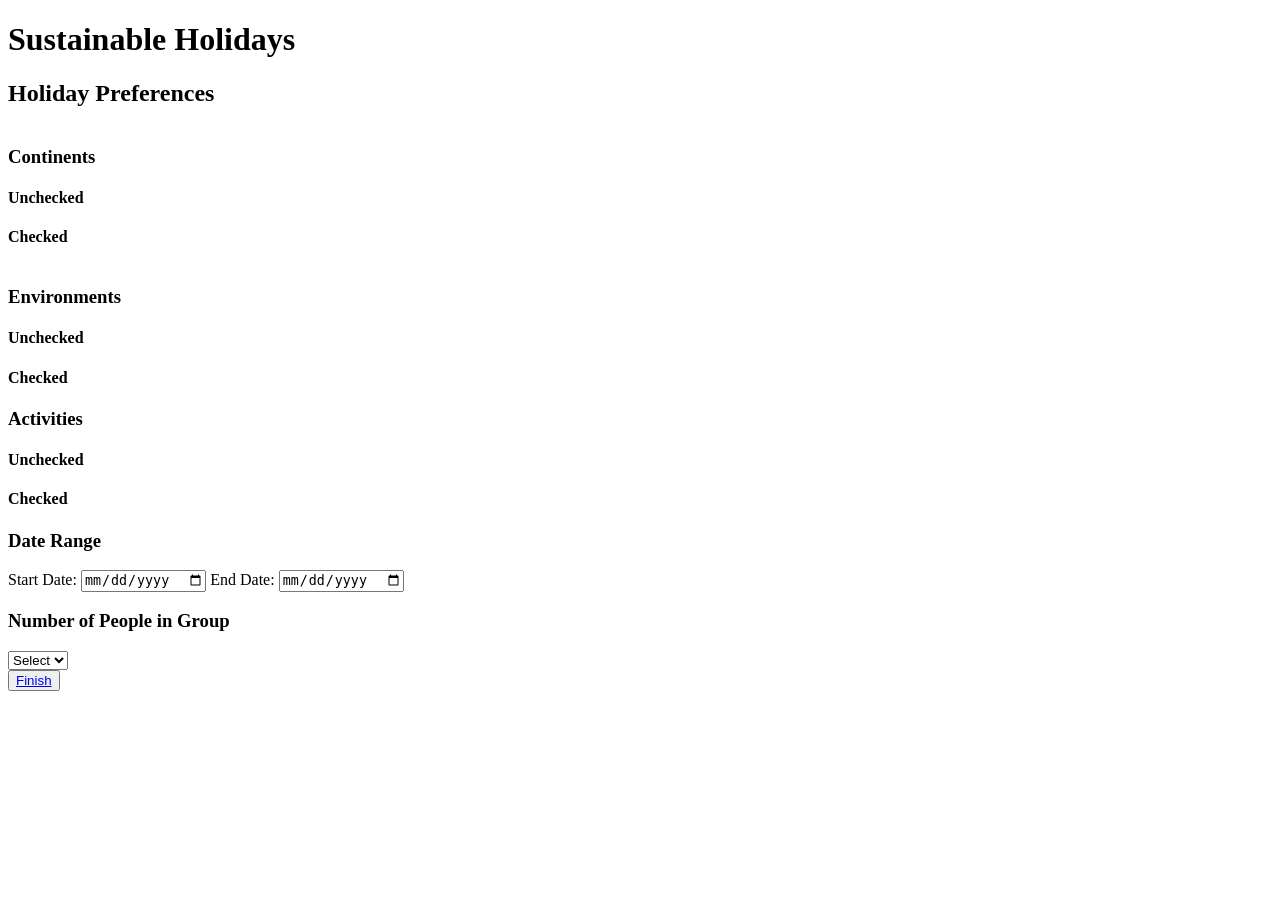
==== index.html @ 0f40b9aa "Add index basic functionality" ====
<!DOCTYPE html>
<html lang="en">
<head>
    <link rel="stylesheet" href="css/index.css">
    <meta charset="UTF-8">
    <meta name="viewport" content="width=device-width, initial-scale=1.0">
    <title>Sustainable Holidays</title>
</head>
<body>
    <header class="site-header">
        <h1 class="site-title">Sustainable Holidays</h1>
    </header>
    
    <main class="main-content">
       <form class="questionnaire-form">
        <h2 class="section-title">Holiday Preferences</h2>
        
        <div class="continents-style">
        <section id="continents" class="section continents-section">
            <h3 class="section-heading">Continents</h3>
            <h4 class="subheading">Unchecked</h4>
            <ul class="unchecked-continents list"></ul>
            <h4 class="subheading">Checked</h4>
            <ul class="checked-continents list"></ul>
        </section>
        </div>
        
        <div class="environments-style">
        <section id="environments" class="section environments-section">
            <h3 class="section-heading">Environments</h3>
            <h4 class="subheading">Unchecked</h4>
            <ul class="unchecked-environments list"></ul>
            <h4 class="subheading">Checked</h4>
            <ul class="checked-environments list"></ul>
        </section>
        </div>
        
        <div class ="activities-style">
        <section id="activities" class="section activities-section">
            <h3 class="section-heading">Activities</h3>
            <h4 class="subheading">Unchecked</h4>
            <ul class="unchecked-activities list"></ul>
            <h4 class="subheading">Checked</h4>
            <ul class="checked-activities list"></ul>
        </section>
        </div>
        
        <section id="date" class="section date-section">
            <h3 class="section-heading">Date Range</h3>
            <label for="holidayStartDate" class="form-label">Start Date:</label>
            <input type="date" id="holidayStartDate" class="form-input" />
            <label for="holidayEndDate" class="form-label">End Date:</label>
            <input type="date" id="holidayEndDate" class="form-input" />
        </section>
        
        <section id="group-size" class="section group-size-section">
            <h3 class="section-heading">Number of People in Group</h3>
            <select id="groupSizeSelect" class="form-select">
                <option value="">Select</option>
                <option value="1">1</option>
                <option value="2">2</option>
                <option value="3">3</option>
                <option value="4">4</option>
                <option value="5">5</option>
                <option value="6">6</option>
                <option value="7">7</option>
                <option value="8">8</option>
                <option value="9">9</option>
                <option value="10">10+</option>
            </select>
        </section>
        
        <section id="proceed" class="section proceed-section">
            <button id="proceedButton" class="proceed-button"><a href="swipe.html" class="proceed-link">Finish</a></button>
        </section>
       
       </form>
    </main>
    
    <footer class="site-footer">
    </footer>
    <script src="JS/preferences.js"></script>
    <script src="JS/results.js"></script>
</body>
</html>
---- css/index.css ----
.continents-style{
    display: flex;
    
}
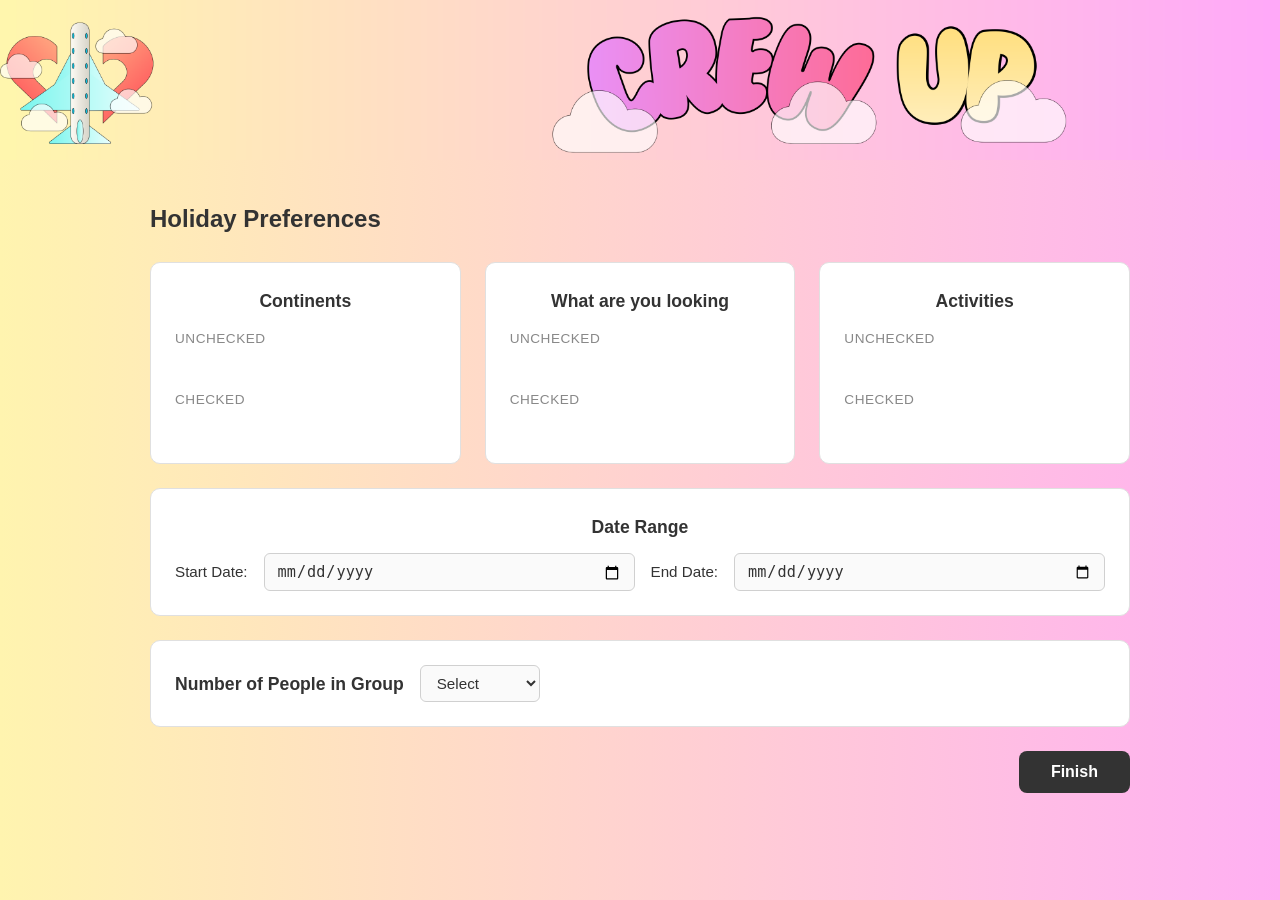
==== commit 2fba6558: "changed css, added some tags" ====
--- a/index.html
+++ b/index.html
@@ -1,6 +1,7 @@
 <!DOCTYPE html>
 <html lang="en">
 <head>
+    <script src= "js/preferences.js" defer></script>
     <link rel="stylesheet" href="css/index.css">
     <meta charset="UTF-8">
     <meta name="viewport" content="width=device-width, initial-scale=1.0">
@@ -8,7 +9,7 @@
 </head>
 <body>
     <header class="site-header">
-        <h1 class="site-title">Sustainable Holidays</h1>
+       <img class="banner-image" src="images/Crew Up - Banner.png" alt="">
     </header>
     
     <main class="main-content">
@@ -27,7 +28,7 @@
         
         <div class="environments-style">
         <section id="environments" class="section environments-section">
-            <h3 class="section-heading">Environments</h3>
+            <h3 class="section-heading">What are you looking</h3>
             <h4 class="subheading">Unchecked</h4>
             <ul class="unchecked-environments list"></ul>
             <h4 class="subheading">Checked</h4>
@@ -79,7 +80,7 @@
     
     <footer class="site-footer">
     </footer>
-    <script src="JS/preferences.js"></script>
-    <script src="JS/results.js"></script>
+    
+    
 </body>
 </html>
--- a/css/index.css
+++ b/css/index.css
@@ -1,4 +1,238 @@
-.continents-style{
-    display: flex;
+*, *::before, *::after {
+    box-sizing: border-box;
+    margin: 0;
+    padding: 0;
+}
+
+.banner-image {
+    width: 100%;
+    height: auto;
+    display: block;
     
+}   
+
+body {
+    font-family: 'Segoe UI', Arial, sans-serif;
+    font-size: 16px;
+    line-height: 1.6;
+    background-color: #f5f5f5;
+    color: #333;
+    min-height: 100vh;
+    display: flex;
+    flex-direction: column;
+}
+
+.site-header {
+    background-color: #ffffff;
+    border-bottom: 0px solid #e0e0e0;
+}
+
+.site-title {
+    font-size: 1.8rem;
+    font-weight: 700;
+    letter-spacing: 0.5px;
+    text-align: center;
+}
+
+.main-content {
+    flex: 1;
+    padding: 40px 150px;
+    /* max-width: 900px; */
+    width: 100%;
+    margin: 0 auto;
+    background-image: linear-gradient(to right, #fff4af, #ffaff2);
+}
+
+.questionnaire-form {
+    display: grid;
+    grid-template-columns: 1fr 1fr 1fr;
+    gap: 24px;
+}
+
+.section-title,
+.date-section,
+.group-size-section,
+.proceed-section {
+    grid-column: 1 / -1;
+}
+
+.continents-style,
+.environments-style,
+.activities-style {
+    display: flex;
+    flex-direction: column;
+}
+
+.continents-style .section,
+.environments-style .section,
+.activities-style .section {
+    flex: 1;
+}
+
+.section-title {
+    font-size: 1.5rem;
+    font-weight: 600;
+    margin-bottom: px;
+}
+
+.section {
+    background-color: #ffffff;
+    border: 1px solid #e0e0e0;
+    border-radius: 10px;
+    padding: 24px;
+}
+
+.section-heading {
+    font-size: 1.1rem;
+    font-weight: 600;
+    margin-bottom: 0px;
+    text-align: center;
+}
+
+.subheading {
+    font-size: 0.85rem;
+    font-weight: 500;
+    text-transform: uppercase;
+    letter-spacing: 0.5px;
+    color: #888;
+    margin-bottom: 8px;
+    margin-top: 12px;
+}
+
+.list {
+    list-style: none;
+    display: flex;
+    flex-wrap: wrap;
+    gap: 10px;
+    min-height: 20px;
+}
+
+.list li {
+    display: flex;
+    align-items: center;
+    gap: 8px;
+    font-size: 0.95rem;
+}
+
+.list li input[type="checkbox"] {
+    width: 17px;
+    height: 17px;
+    cursor: pointer;
+    accent-color: #555;
+}
+
+.date-section {
+    display: grid;
+    grid-template-columns: auto 1fr auto 1fr;
+    align-items: center;
+    gap: 12px 16px;
+}
+
+.date-section .section-heading {
+    grid-column: 1 / -1;
+    margin-bottom: 0;
+}
+
+.group-size-section {
+    display: flex;
+    align-items: center;
+    gap: 16px;
+    flex-wrap: wrap;
+}
+
+.form-label {
+    font-size: 0.95rem;
+    font-weight: 500;
+    white-space: nowrap;
+}
+
+.form-input,
+.form-select {
+    padding: 8px 12px;
+    border: 1px solid #d0d0d0;
+    border-radius: 6px;
+    font-size: 0.95rem;
+    background-color: #fafafa;
+    color: #333;
+    outline: none;
+    transition: border-color 0.2s;
+    width: 100%;
+}
+
+.form-input:focus,
+.form-select:focus {
+    border-color: #999;
+    background-color: #ffffff;
+}
+
+.form-select {
+    width: auto;
+    min-width: 120px;
+    cursor: pointer;
+}
+
+.proceed-section {
+    display: flex;
+    justify-content: flex-end;
+    background: none;
+    border: none;
+    padding: 0;
+}
+
+.proceed-button {
+    padding: 12px 32px;
+    border: none;
+    border-radius: 8px;
+    font-size: 1rem;
+    font-weight: 600;
+    cursor: pointer;
+    background-color: #333;
+    transition: opacity 0.2s;
+}
+
+.proceed-button:hover {
+    opacity: 0.85;
+}
+
+.proceed-link {
+    color: #ffffff;
+    text-decoration: none;
+}
+
+.site-footer {
+    padding: 20px 40px;
+    background-image: linear-gradient(to right, #fff4af, #ffaff2);
+    border-top: 0px solid #e0e0e0;
+    font-size: 0.85rem;
+    color: #888;
+    text-align: center;
+}
+
+@media (max-width: 900px) {
+    .questionnaire-form {
+        grid-template-columns: 1fr;
+    }
+
+    .continents-style,
+    .environments-style,
+    .activities-style {
+        grid-column: 1 / -1;
+    }
+
+    .main-content {
+        padding: 24px 12px;
+    }
+
+    .date-section {
+        grid-template-columns: 1fr;
+    }
+
+    .proceed-section {
+        justify-content: stretch;
+    }
+
+    .proceed-button {
+        width: 100%;
+        text-align: center;
+    }
 }
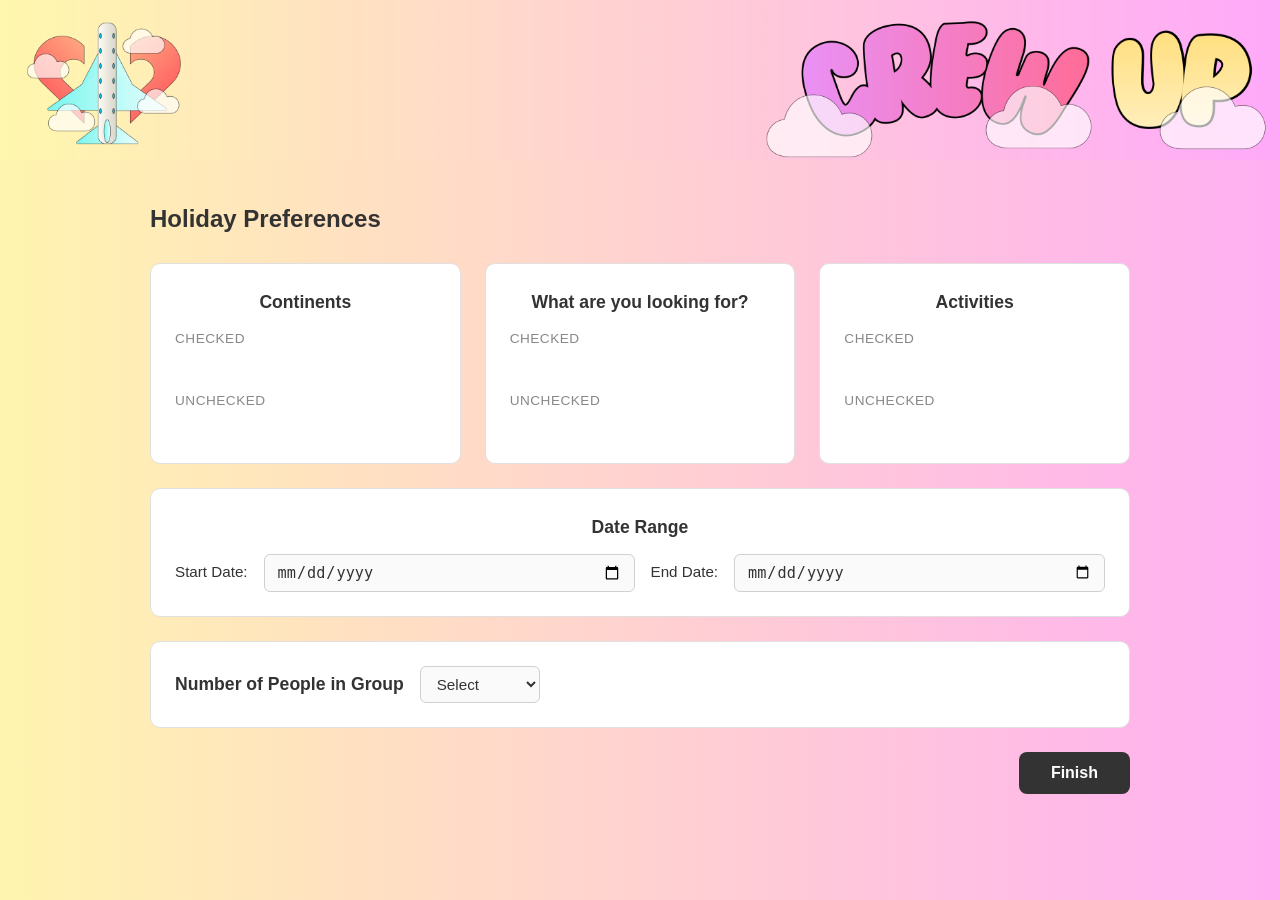
==== commit 82c694c1: "Change banner image" ====
--- a/index.html
+++ b/index.html
@@ -9,7 +9,7 @@
 </head>
 <body>
     <header class="site-header">
-       <img class="banner-image" src="images/Crew Up - Banner.png" alt="">
+       <img class="banner-image" src="images/CrewUp_banner.png" alt="">
     </header>
     
     <main class="main-content">
@@ -19,30 +19,30 @@
         <div class="continents-style">
         <section id="continents" class="section continents-section">
             <h3 class="section-heading">Continents</h3>
+            <h4 class="subheading">Checked</h4>
+            <ul class="checked-continents list"></ul>
             <h4 class="subheading">Unchecked</h4>
             <ul class="unchecked-continents list"></ul>
-            <h4 class="subheading">Checked</h4>
-            <ul class="checked-continents list"></ul>
         </section>
         </div>
         
         <div class="environments-style">
         <section id="environments" class="section environments-section">
-            <h3 class="section-heading">What are you looking</h3>
+            <h3 class="section-heading">What are you looking for?</h3>
+            <h4 class="subheading">Checked</h4>
+            <ul class="checked-environments list"></ul>
             <h4 class="subheading">Unchecked</h4>
             <ul class="unchecked-environments list"></ul>
-            <h4 class="subheading">Checked</h4>
-            <ul class="checked-environments list"></ul>
         </section>
         </div>
         
         <div class ="activities-style">
         <section id="activities" class="section activities-section">
             <h3 class="section-heading">Activities</h3>
+            <h4 class="subheading">Checked</h4>
+            <ul class="checked-activities list"></ul>
             <h4 class="subheading">Unchecked</h4>
             <ul class="unchecked-activities list"></ul>
-            <h4 class="subheading">Checked</h4>
-            <ul class="checked-activities list"></ul>
         </section>
         </div>
         
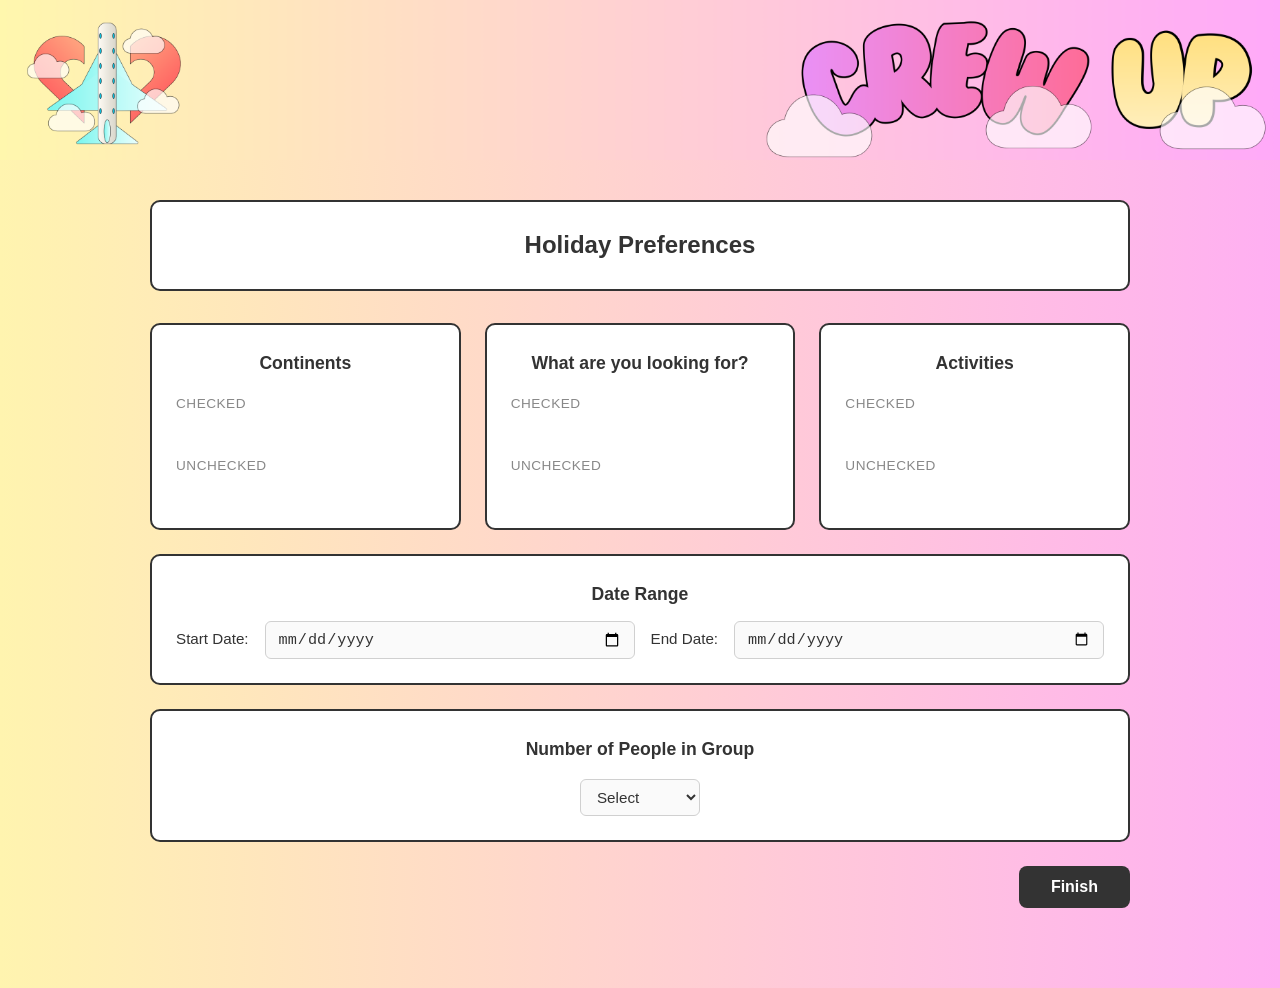
==== commit 9bae7cf5: "Add itinerary page with google api" ====
--- a/index.html
+++ b/index.html
@@ -5,7 +5,7 @@
     <link rel="stylesheet" href="css/index.css">
     <meta charset="UTF-8">
     <meta name="viewport" content="width=device-width, initial-scale=1.0">
-    <title>Sustainable Holidays</title>
+    <title>CrewUp - Your Preferences</title>
 </head>
 <body>
     <header class="site-header">
--- a/css/index.css
+++ b/css/index.css
@@ -37,7 +37,6 @@
 .main-content {
     flex: 1;
     padding: 40px 150px;
-    /* max-width: 900px; */
     width: 100%;
     margin: 0 auto;
     background-image: linear-gradient(to right, #fff4af, #ffaff2);
@@ -72,12 +71,17 @@
 .section-title {
     font-size: 1.5rem;
     font-weight: 600;
-    margin-bottom: px;
+    margin-bottom: 8px;
+    text-align: center;
+    background-color: #ffffff;
+    border: 2px solid #333;
+    border-radius: 10px;
+    padding: 24px;
 }
 
 .section {
     background-color: #ffffff;
-    border: 1px solid #e0e0e0;
+  border: 2px solid #333;
     border-radius: 10px;
     padding: 24px;
 }
@@ -85,7 +89,7 @@
 .section-heading {
     font-size: 1.1rem;
     font-weight: 600;
-    margin-bottom: 0px;
+    margin-bottom: 16px;
     text-align: center;
 }
 
@@ -135,8 +139,10 @@
 
 .group-size-section {
     display: flex;
+    flex-direction: column;
+    justify-content: center;
     align-items: center;
-    gap: 16px;
+    gap: 0px;
     flex-wrap: wrap;
 }
 
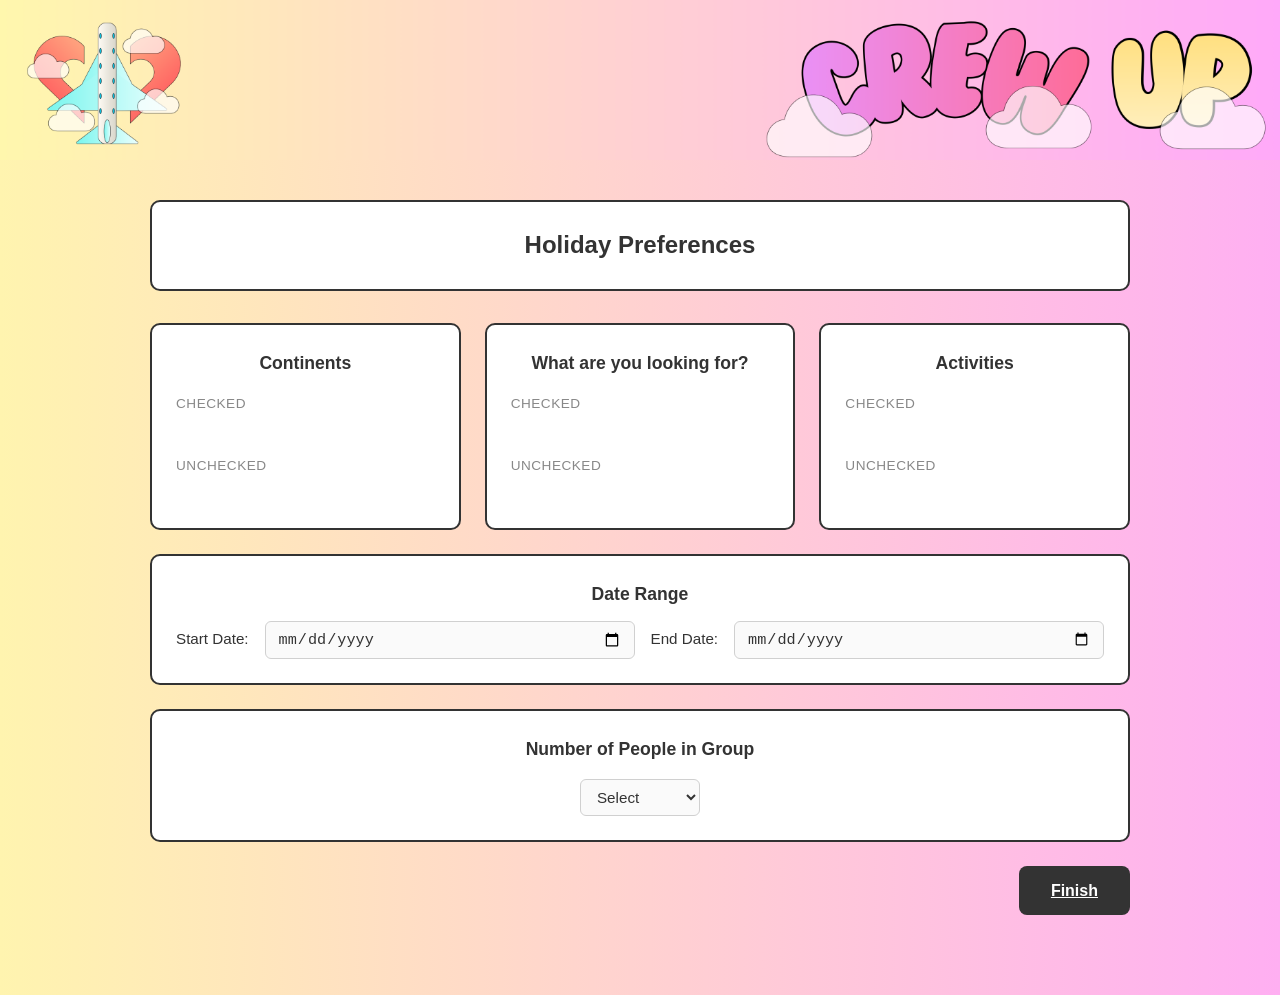
==== commit e66c7ada: "Add top 10 holidays and fix missing user data" ====
--- a/index.html
+++ b/index.html
@@ -72,7 +72,7 @@
         </section>
         
         <section id="proceed" class="section proceed-section">
-            <button id="proceedButton" class="proceed-button"><a href="swipe.html" class="proceed-link">Finish</a></button>
+            <a href="swipe.html" class="proceed-button">Finish</a>
         </section>
        
        </form>
--- a/css/index.css
+++ b/css/index.css
@@ -25,6 +25,7 @@
 .site-header {
     background-color: #ffffff;
     border-bottom: 0px solid #e0e0e0;
+    height:100%;
 }
 
 .site-title {
@@ -193,6 +194,7 @@
     font-weight: 600;
     cursor: pointer;
     background-color: #333;
+    color: white;
     transition: opacity 0.2s;
 }
 
@@ -214,6 +216,10 @@
     text-align: center;
 }
 
+a:visited{
+  color:white;
+}
+
 @media (max-width: 900px) {
     .questionnaire-form {
         grid-template-columns: 1fr;
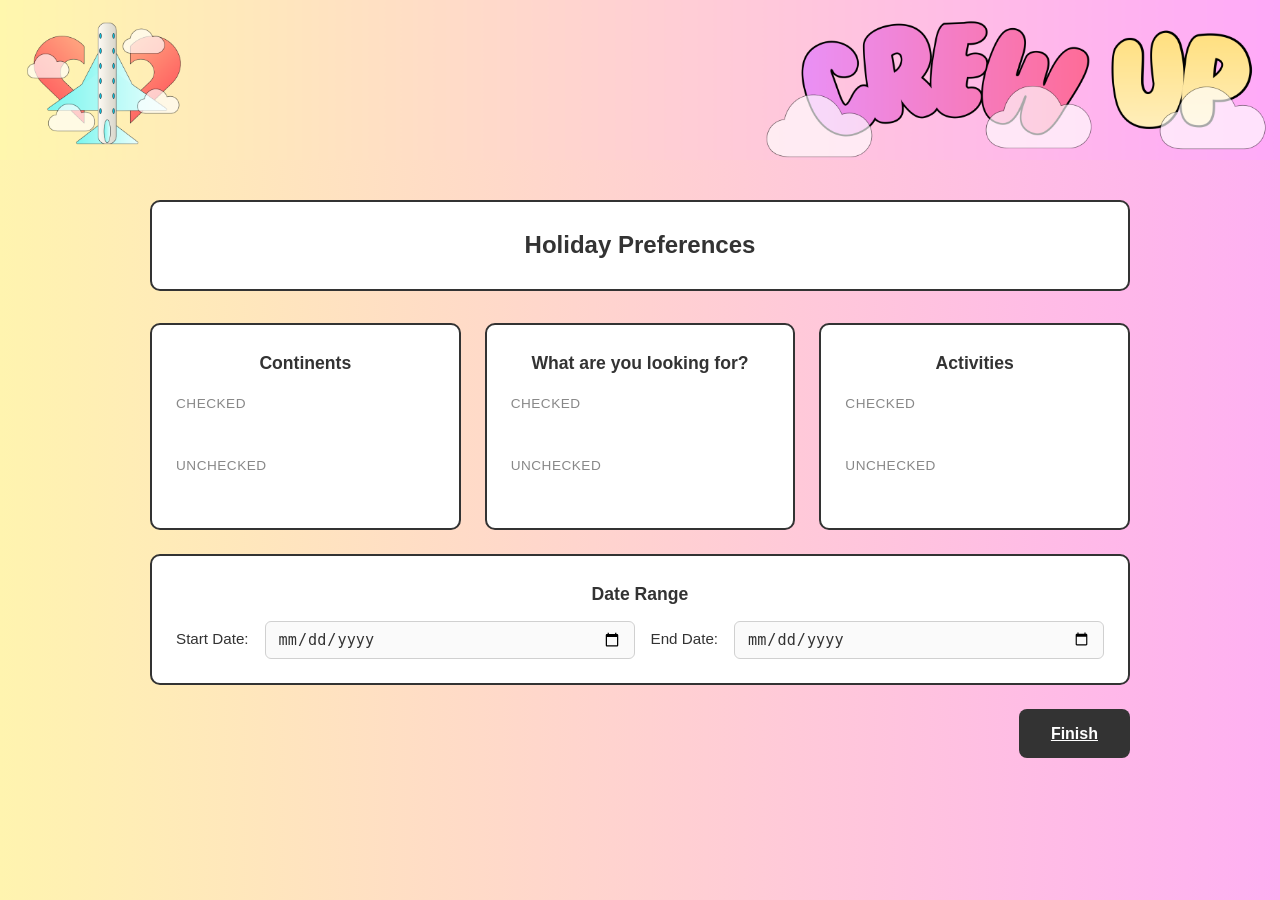
==== commit 5bd1c178: "Remove group booking" ====
--- a/index.html
+++ b/index.html
@@ -54,23 +54,6 @@
             <input type="date" id="holidayEndDate" class="form-input" />
         </section>
         
-        <section id="group-size" class="section group-size-section">
-            <h3 class="section-heading">Number of People in Group</h3>
-            <select id="groupSizeSelect" class="form-select">
-                <option value="">Select</option>
-                <option value="1">1</option>
-                <option value="2">2</option>
-                <option value="3">3</option>
-                <option value="4">4</option>
-                <option value="5">5</option>
-                <option value="6">6</option>
-                <option value="7">7</option>
-                <option value="8">8</option>
-                <option value="9">9</option>
-                <option value="10">10+</option>
-            </select>
-        </section>
-        
         <section id="proceed" class="section proceed-section">
             <a href="swipe.html" class="proceed-button">Finish</a>
         </section>
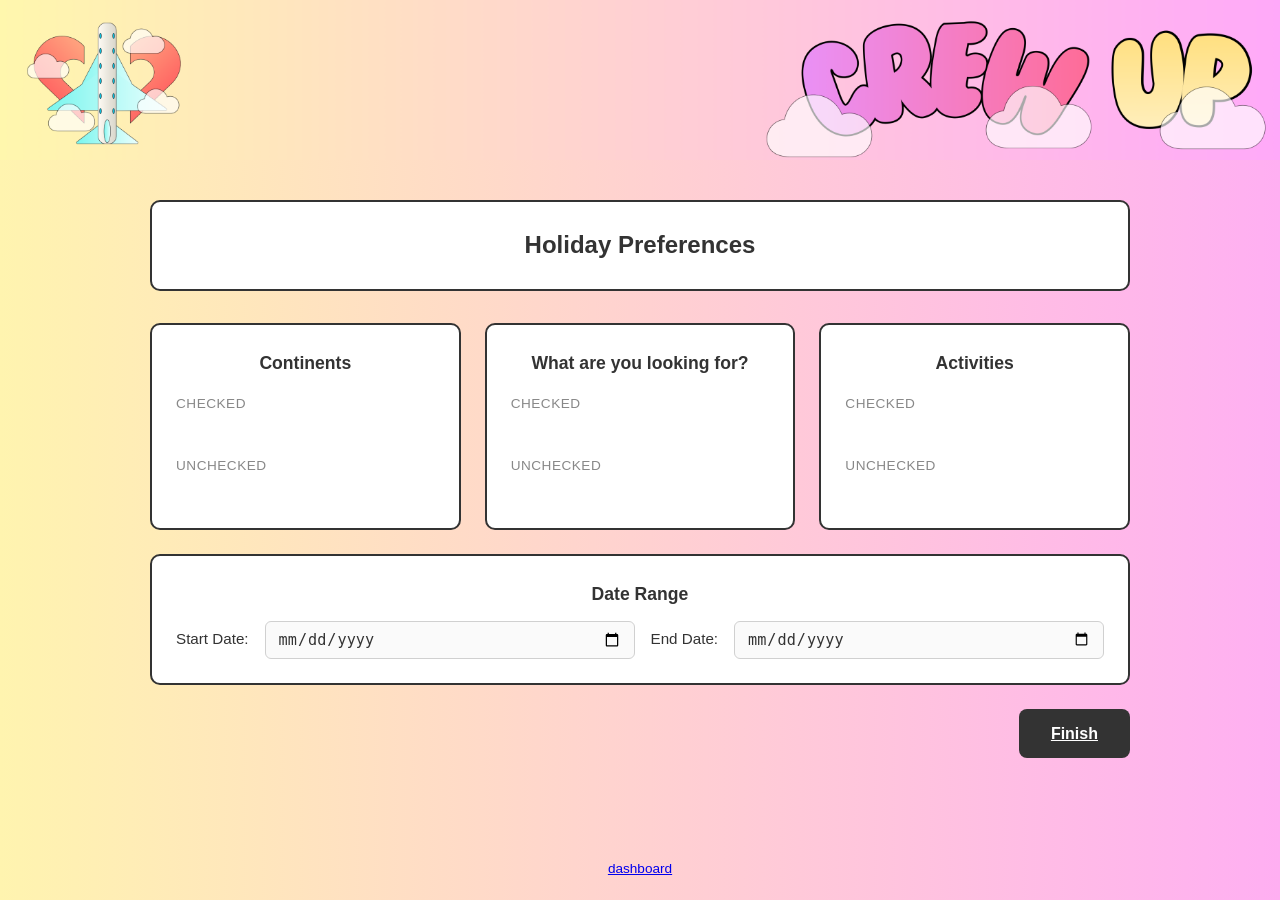
==== commit e134e7af: "Add dashboard" ====
--- a/index.html
+++ b/index.html
@@ -62,6 +62,7 @@
     </main>
     
     <footer class="site-footer">
+        <a href="dashboard.html">dashboard</a>
     </footer>
     
     
